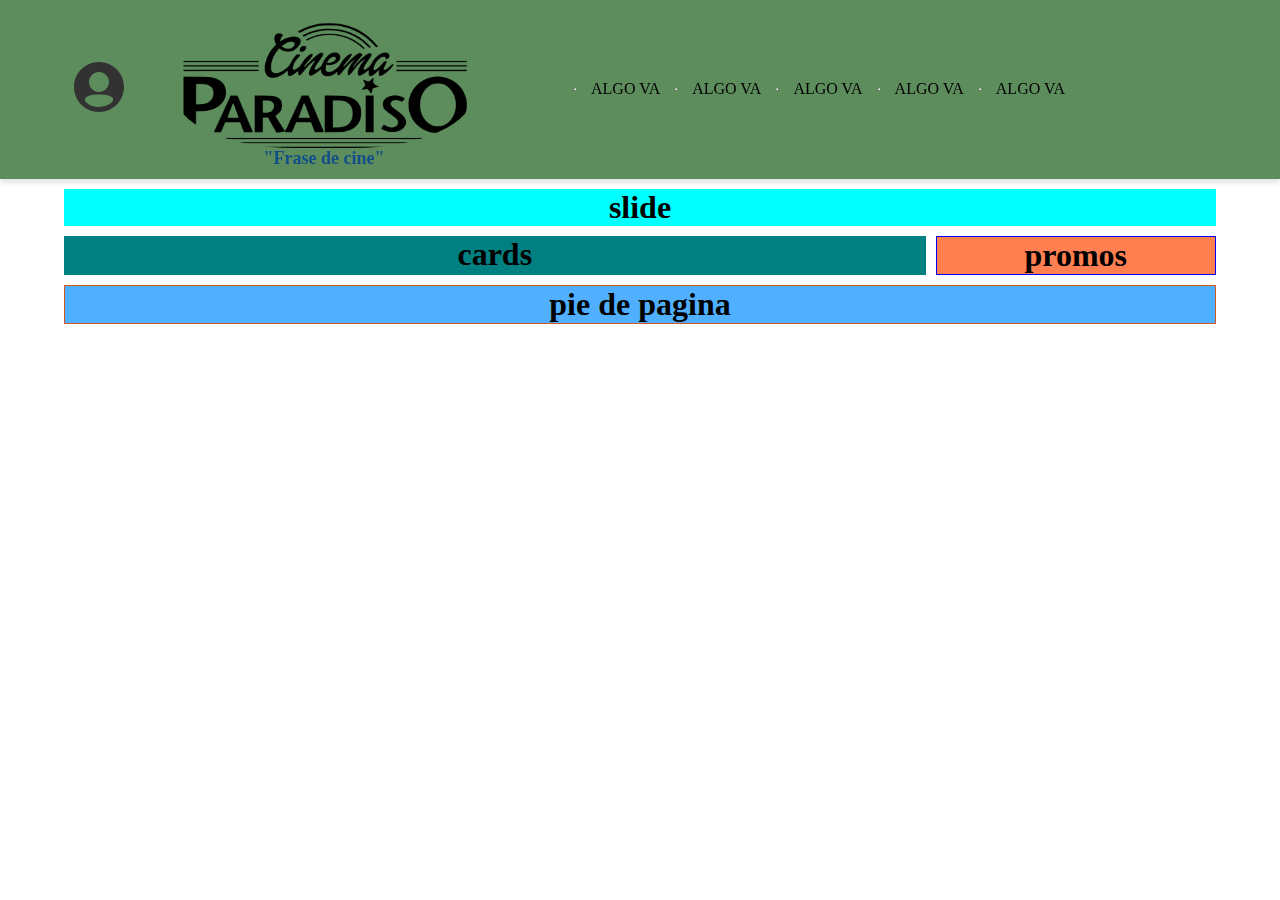
==== TPE2/index.html @ c2c567f2 "menu nav andando, retocar margenes" ====
<!DOCTYPE html>
<html lang="en">
<head>
  <meta charset="UTF-8">
  <meta http-equiv="X-UA-Compatible" content="IE=edge">
  <meta name="viewport" content="width=device-width, initial-scale=1.0">
  <link rel="icon" href="img/favicon.png" type="image/x-icon">
	<link rel="stylesheet" href="css/style.css">
  <title>Paradiso Cinema</title>
</head>
<body>
  <header class="hero">
    <nav class="nav" id="nav">
      <div class="logo-user">
        <a href="register.html"><img src="img/user-circle-svgrepo-com32.svg" alt=""></a>
      </div>
      <div class="logo">
        <img src="img/Logo-cinemaParadiso.png" alt="">
        <h4>"Frase de cine"</h4>
      </div>
      <ul class="nav-links" id="nav-links">
        <!-- <div class="logo-menu-mob">
          <img src="img/LogoWhite-cinemaParadiso.png" alt="">
        </div> -->
        <button class="btn-cross" id="btn-cross"><img class="open-close" src="img/close-icon.svg" alt="cerrar menu mobile"></button>
        <hr>
        <li class="item-nav"><a class="navLink" href="#">Algo va</a></li>
        <hr>
        <li class="item-nav"><a class="navLink" href="#">Algo va</a></li>
        <hr>
        <li class="item-nav"><a class="navLink" href="#">Algo va</a></li>
        <hr>
        <li class="item-nav"><a class="navLink" href="#">Algo va</a></li>
        <hr>
        <li class="item-nav"><a class="navLink" href="#">Algo va</a></li>
      </ul>
      <button class="btn-hambur" id="btn-hambur"><img class="open-close" src="img/hamburger-icon.svg" alt="abrir menu mobile"></button>
    </nav>
  </header>
  <section class="sectionGrid">
    <article class="slide-conteiner">
      <h1 class="slide">slide</h1>
    </article>
    <article class="cards-conteiner">
      <h1 class="cards">cards</h1>
    </article>
    <aside class="sidebar">
      <h1>promos</h1>
    </aside>
    <footer class="pie-pag">
      <h1>pie de pagina</h1>
    </footer>
  </section>
  <script src="js/nav.js"></script>
</body>
</html>
---- TPE2/css/style.css ----
:root {
  --theme-color: white;
  --primary-color: #124f88;
  --secundary-color: #F7C331;
  --text-color-inverse: white;
  --text-color: black;
  --navbar-shallow-color: #e5e5e5;
  --menu-mobile-background-color: #3A4460;
}

body {
  /* font-family: 'Montserrat', sans-serif; */
  background-color: var(--theme-color);
  color: var(--text-color);
}

a {
  text-decoration: none;
  color: var(--text-color);
}
*{
  margin: 0;
  padding: 0;
  box-sizing: border-box;
}
li{
  list-style: none;
}
/* html{
  height: 100%;
} */
/* body{
  min-height: 100%;
} */

/*-------------inicio del header y nav mobile--------------*/

.hero {
  box-shadow: 0 4px 5px var(--navbar-shallow-color);
  position: fixed;
  background-color: var(--theme-color);
  left: 0;
  top: 0;
  width: 100%;
}

.nav {
  display: flex;
  justify-content: space-between;
  padding: 10px;
  max-width: 980px;
  margin: 0 auto;
}

/* Logos */
.logo-user {
  margin: auto;
}
.logo-user img{
  width:  50px;
}
.logo {
  display: flex;
  flex-direction: column ;
  align-items: center;
  font-size: 18px;
  font-weight: 500;
  margin: auto;
  color: var(--primary-color);
}

.logo img {
  border-radius: 40%;
  width: 200px;
}

/* Menu */
.nav-links {
  display: flex;
  flex-direction: column;
  list-style: none;
  position: fixed;
  left: 0;
  top: 0;
  width: 100%;
  align-items: center;
  background-color: var(--menu-mobile-background-color);
  height: 100%;
  overflow-y: auto;
  transition: opacity 0.3s;
  visibility: hidden;
}

.item-nav {
  padding: 0;
}

.navLink {
  color: var(--text-color-inverse);
  line-height: 60px;
  font-size: 18px;
  font-weight: 500;
  text-transform: uppercase;
  position: relative;
}

.btn-hambur,
.btn-cross {
  display: block;
  border: none;
  background: none;
  cursor: pointer;
}
.btn-hambur{
  padding: 20px 15px;
}
.btn-cross {
  align-self: flex-end;
  padding: 50px 25px;
}

.menu_abierto {
  visibility: visible;
}

.logotype {
  display: flex;
  justify-content: center;
}






/*-------------fin del header y nav mobile--------------*/












/*-------------inicio del cuerpo con grid areas--------------*/


.hero{
  text-align: center;
  background-color: rgb(93, 141, 92);
  grid-area: header;
}
.slide-conteiner{
  text-align: center;
  background-color: cyan;
  grid-area: slide;
}
.cards-conteiner{
  text-align: center;
  background-color: teal;
  grid-area: cards;
}
.sidebar{
  text-align: center;
  border: 1px solid blue;
  background-color: coral;
  grid-area: sidebar;
}
.pie-pag{
  text-align: center;
  border: 1px solid rgb(211, 89, 32);
  background-color: rgb(80, 176, 255);
  grid-area: footer;
}
.sectionGrid{
  margin-top: 132px; /* para mostrar cuarpo del grid por debajo del header fixed */
  display: grid;
  gap: 10px;
  grid-template-areas:"header"
                      "slide"
                      "cards"
                      "sidebar"
                      "footer";
}













/*------------------------------------------------*/




@media (min-width:480px) {
  /*--cambio grid--*/
  .sectionGrid{
    width: 90%;
    margin: auto;
    margin-top: 132px; /* para mostrar cuarpo del grid por debajo del header fixed */
    display: grid;
    gap: 10px;
    grid-template-columns: repeat(4, 1fr);
    grid-template-areas:"header header header header"
                        "slide slide slide slide"
                        "cards cards cards sidebar"
                        "footer footer footer footer";
  }

}



@media (min-width:768px){

  /* Menu */

  .nav{
    align-items: center;
    max-width: 90%;
  }

  .nav-links {
    margin: 0 50px;
    padding: 0 ;
    display: flex;
    flex-direction: row;
    position: relative;
    visibility: visible;
    background: transparent;
  }

  .item-nav {
    padding: 0 15px;
    min-width: max-content;
  }

  .navLink {
    color: var(--text-color);
    line-height: 50px;
    font-size: 1em;
  }

  .btn-hambur,
  .btn-cross {
    display: none;
  }
  .logo img{
    margin:  0 50px;
    transition: 0.5s;
    width: 300px;
  }

  /* para mostrar cuarpo del grid por debajo del header fixed */
  .sectionGrid{
    margin-top: 178.83px;
  }



  /* .open-menu:focus:not(:focus-visible),
  .close-menu:focus:not(:focus-visible) {
    outline: none;
  } */
}
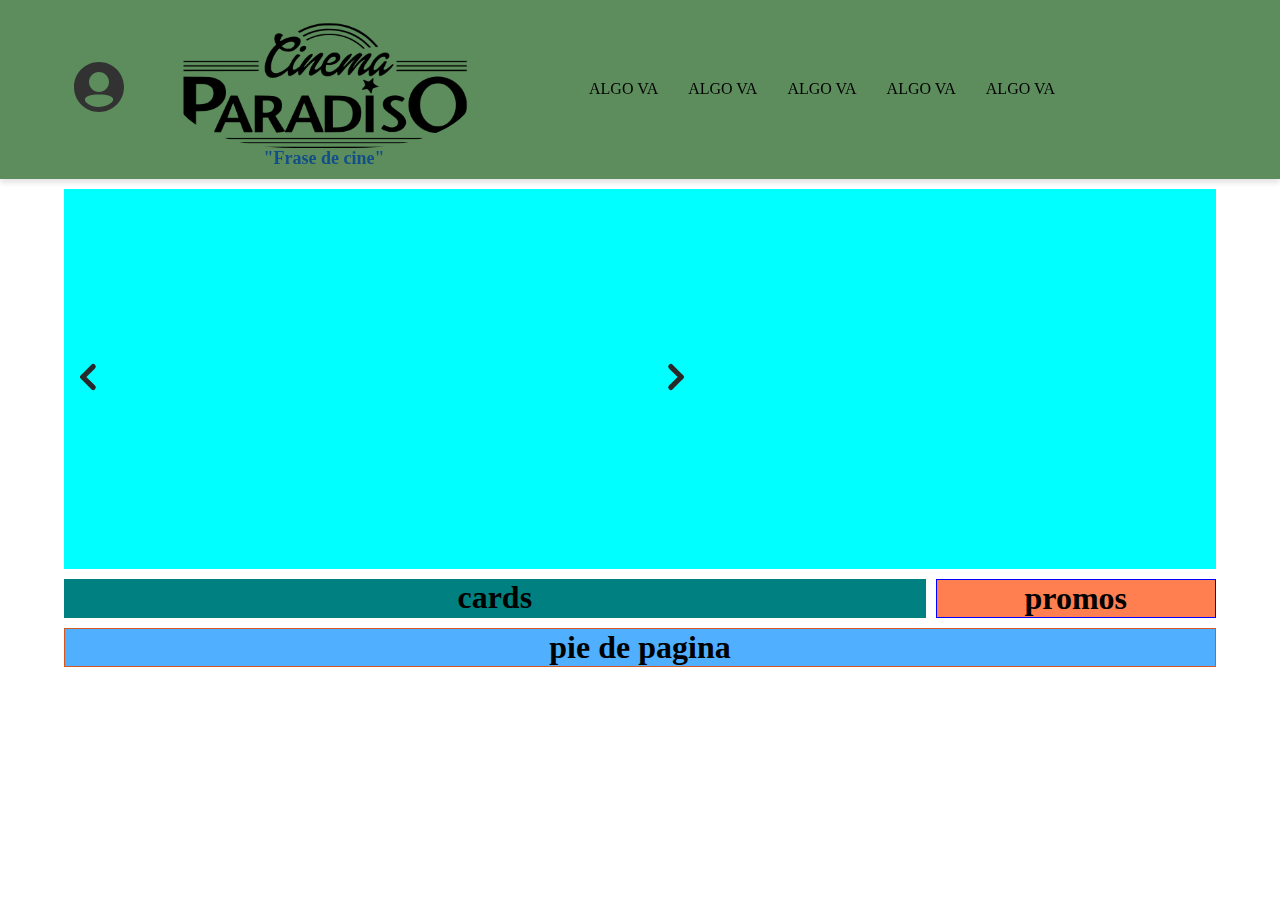
==== commit 1cd9aeac: "intento de slide fallido" ====
--- a/TPE2/index.html
+++ b/TPE2/index.html
@@ -23,15 +23,10 @@
           <img src="img/LogoWhite-cinemaParadiso.png" alt="">
         </div> -->
         <button class="btn-cross" id="btn-cross"><img class="open-close" src="img/close-icon.svg" alt="cerrar menu mobile"></button>
-        <hr>
         <li class="item-nav"><a class="navLink" href="#">Algo va</a></li>
-        <hr>
         <li class="item-nav"><a class="navLink" href="#">Algo va</a></li>
-        <hr>
         <li class="item-nav"><a class="navLink" href="#">Algo va</a></li>
-        <hr>
         <li class="item-nav"><a class="navLink" href="#">Algo va</a></li>
-        <hr>
         <li class="item-nav"><a class="navLink" href="#">Algo va</a></li>
       </ul>
       <button class="btn-hambur" id="btn-hambur"><img class="open-close" src="img/hamburger-icon.svg" alt="abrir menu mobile"></button>
@@ -39,7 +34,9 @@
   </header>
   <section class="sectionGrid">
     <article class="slide-conteiner">
-      <h1 class="slide">slide</h1>
+      <button id="btn-ant"><img src="img/arrow-left-2-svgrepo-com.svg" alt=""></button>
+      <section class="slide" id="img-slide"><img class="img-slide" src="" alt=""></section>
+      <button id="btn-sig"><img src="img/arrow-right-2-svgrepo-com.svg" alt=""></button>
     </article>
     <article class="cards-conteiner">
       <h1 class="cards">cards</h1>
--- a/TPE2/css/style.css
+++ b/TPE2/css/style.css
@@ -268,6 +268,35 @@
     margin-top: 178.83px;
   }
 
+  .slide{
+    overflow: hidden;
+    height: 40vh;
+    width: 100%;
+    margin: 10px 10px;
+    overflow: hidden;
+    grid-area: "slide-galery";
+  }
+  .slide-conteiner button{
+    background: none;
+    border: none;
+    cursor: pointer;
+    width: 50px;
+    grid-area: "boton-slide";
+  }
+  .slide-conteiner button>img{
+    width: 50px;
+  }
+  .slide-conteiner{
+    width: 100%;
+    display: grid;
+    grid-template-columns: 1fr auto 1fr;
+    grid-template-areas: "boton-slide" "slide-galery" "boton-slide";
+
+  }
+  .img-slide{
+    width: 100%;
+  }
+
 
 
   /* .open-menu:focus:not(:focus-visible),
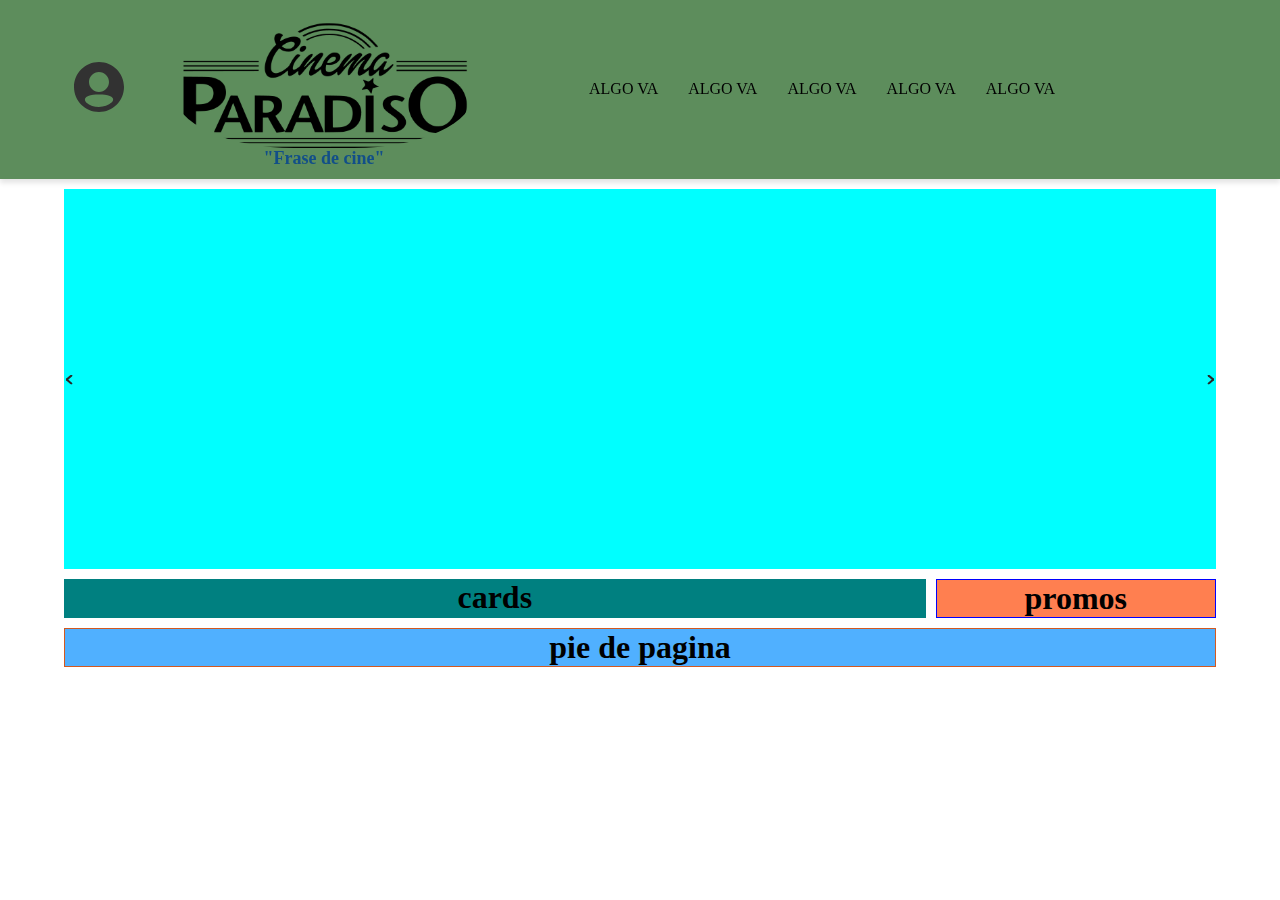
==== commit 8d9b6a32: "slide casi andando" ====
--- a/TPE2/index.html
+++ b/TPE2/index.html
@@ -34,9 +34,9 @@
   </header>
   <section class="sectionGrid">
     <article class="slide-conteiner">
-      <button id="btn-ant"><img src="img/arrow-left-2-svgrepo-com.svg" alt=""></button>
+      <button id="btn-ant"><img src="img/arrow-down-2-svgrepo32-com.svg" alt=""></button>
       <section class="slide" id="img-slide"><img class="img-slide" src="" alt=""></section>
-      <button id="btn-sig"><img src="img/arrow-right-2-svgrepo-com.svg" alt=""></button>
+      <button id="btn-sig"><img src="img/arrow-down-2-svgrepo32-com.svg" alt=""></button>
     </article>
     <article class="cards-conteiner">
       <h1 class="cards">cards</h1>
--- a/TPE2/css/style.css
+++ b/TPE2/css/style.css
@@ -159,6 +159,44 @@
   background-color: cyan;
   grid-area: slide;
 }
+/*
+! PARA EL SLIDER EN MOVIL
+*/
+.slide{
+  overflow: hidden;
+  height: 40vh;
+  width: 100%;
+  margin: 10px 10px;
+  overflow: hidden;
+}
+.slide-conteiner button{
+  background: none;
+  border: none;
+  cursor: pointer;
+  width: 10px;
+}
+#btn-ant>img{
+  width: 10px;
+  rotate: 90deg;
+}
+#btn-sig>img{
+  width: 10px;
+  rotate: -90deg;
+}
+.slide-conteiner button>img{
+  width: 50px;
+}
+.slide-conteiner{
+  width: 100%;
+  display: flex;
+}
+.img-slide{
+  width: 100%;
+}
+/*
+! FIN DEL SLIDER EN MOVIL
+*/
+
 .cards-conteiner{
   text-align: center;
   background-color: teal;
@@ -180,11 +218,12 @@
   margin-top: 132px; /* para mostrar cuarpo del grid por debajo del header fixed */
   display: grid;
   gap: 10px;
-  grid-template-areas:"header"
-                      "slide"
-                      "cards"
-                      "sidebar"
-                      "footer";
+  grid-template-columns: repeat(4, 1fr);
+  grid-template-areas:"header header header header"
+                      "slide slide slide slide"
+                      "cards cards cards cards"
+                      "sidebar sidebar sidebar sidebar"
+                      "footer footer footer footer";
 }
 
 
@@ -206,6 +245,7 @@
 
 @media (min-width:480px) {
   /*--cambio grid--*/
+
   .sectionGrid{
     width: 90%;
     margin: auto;
@@ -268,37 +308,7 @@
     margin-top: 178.83px;
   }
 
-  .slide{
-    overflow: hidden;
-    height: 40vh;
-    width: 100%;
-    margin: 10px 10px;
-    overflow: hidden;
-    grid-area: "slide-galery";
-  }
-  .slide-conteiner button{
-    background: none;
-    border: none;
-    cursor: pointer;
-    width: 50px;
-    grid-area: "boton-slide";
-  }
-  .slide-conteiner button>img{
-    width: 50px;
-  }
-  .slide-conteiner{
-    width: 100%;
-    display: grid;
-    grid-template-columns: 1fr auto 1fr;
-    grid-template-areas: "boton-slide" "slide-galery" "boton-slide";
-
-  }
-  .img-slide{
-    width: 100%;
-  }
-
-
-
+  
   /* .open-menu:focus:not(:focus-visible),
   .close-menu:focus:not(:focus-visible) {
     outline: none;
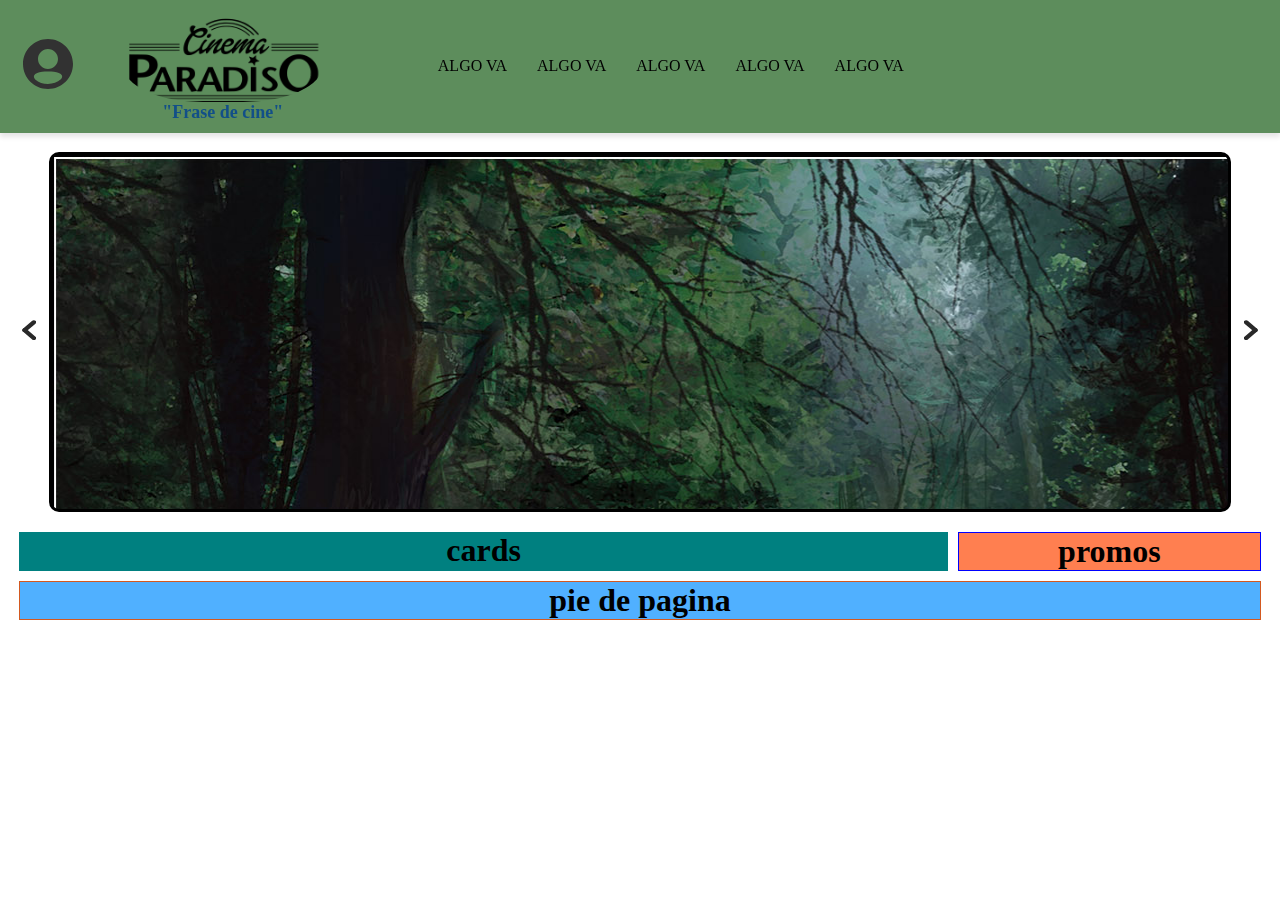
==== commit 9cfbe4fa: "menu responsive ok slider ok, buscar imgs para poner" ====
--- a/TPE2/index.html
+++ b/TPE2/index.html
@@ -35,7 +35,7 @@
   <section class="sectionGrid">
     <article class="slide-conteiner">
       <button id="btn-ant"><img src="img/arrow-down-2-svgrepo32-com.svg" alt=""></button>
-      <section class="slide" id="img-slide"><img class="img-slide" src="" alt=""></section>
+      <section class="slide" id="img-slide"></section>
       <button id="btn-sig"><img src="img/arrow-down-2-svgrepo32-com.svg" alt=""></button>
     </article>
     <article class="cards-conteiner">
--- a/TPE2/css/style.css
+++ b/TPE2/css/style.css
@@ -156,7 +156,7 @@
 }
 .slide-conteiner{
   text-align: center;
-  background-color: cyan;
+  /* background-color: cyan; */
   grid-area: slide;
 }
 /*
@@ -168,19 +168,25 @@
   width: 100%;
   margin: 10px 10px;
   overflow: hidden;
+  background: url(../img/img0.jpg);
+  transition: 0.5s;
+  border: 3px solid black;
+  border-radius: 10px;
 }
 .slide-conteiner button{
-  background: none;
+  background: var(--theme-color);
   border: none;
   cursor: pointer;
-  width: 10px;
-}
+  width: 20px;
+}
+#btn-sig>img,
 #btn-ant>img{
-  width: 10px;
+  width: 20px;
+}
+#btn-ant>img{
   rotate: 90deg;
 }
 #btn-sig>img{
-  width: 10px;
   rotate: -90deg;
 }
 .slide-conteiner button>img{
@@ -215,6 +221,7 @@
   grid-area: footer;
 }
 .sectionGrid{
+  width: 97%;
   margin-top: 132px; /* para mostrar cuarpo del grid por debajo del header fixed */
   display: grid;
   gap: 10px;
@@ -247,7 +254,7 @@
   /*--cambio grid--*/
 
   .sectionGrid{
-    width: 90%;
+    width: 97%;
     margin: auto;
     margin-top: 132px; /* para mostrar cuarpo del grid por debajo del header fixed */
     display: grid;
@@ -269,7 +276,7 @@
 
   .nav{
     align-items: center;
-    max-width: 90%;
+    max-width: 98%;
   }
 
   .nav-links {
@@ -300,12 +307,12 @@
   .logo img{
     margin:  0 50px;
     transition: 0.5s;
-    width: 300px;
+    width: 200px;
   }
 
   /* para mostrar cuarpo del grid por debajo del header fixed */
   .sectionGrid{
-    margin-top: 178.83px;
+    margin-top: 132px;
   }
 
   
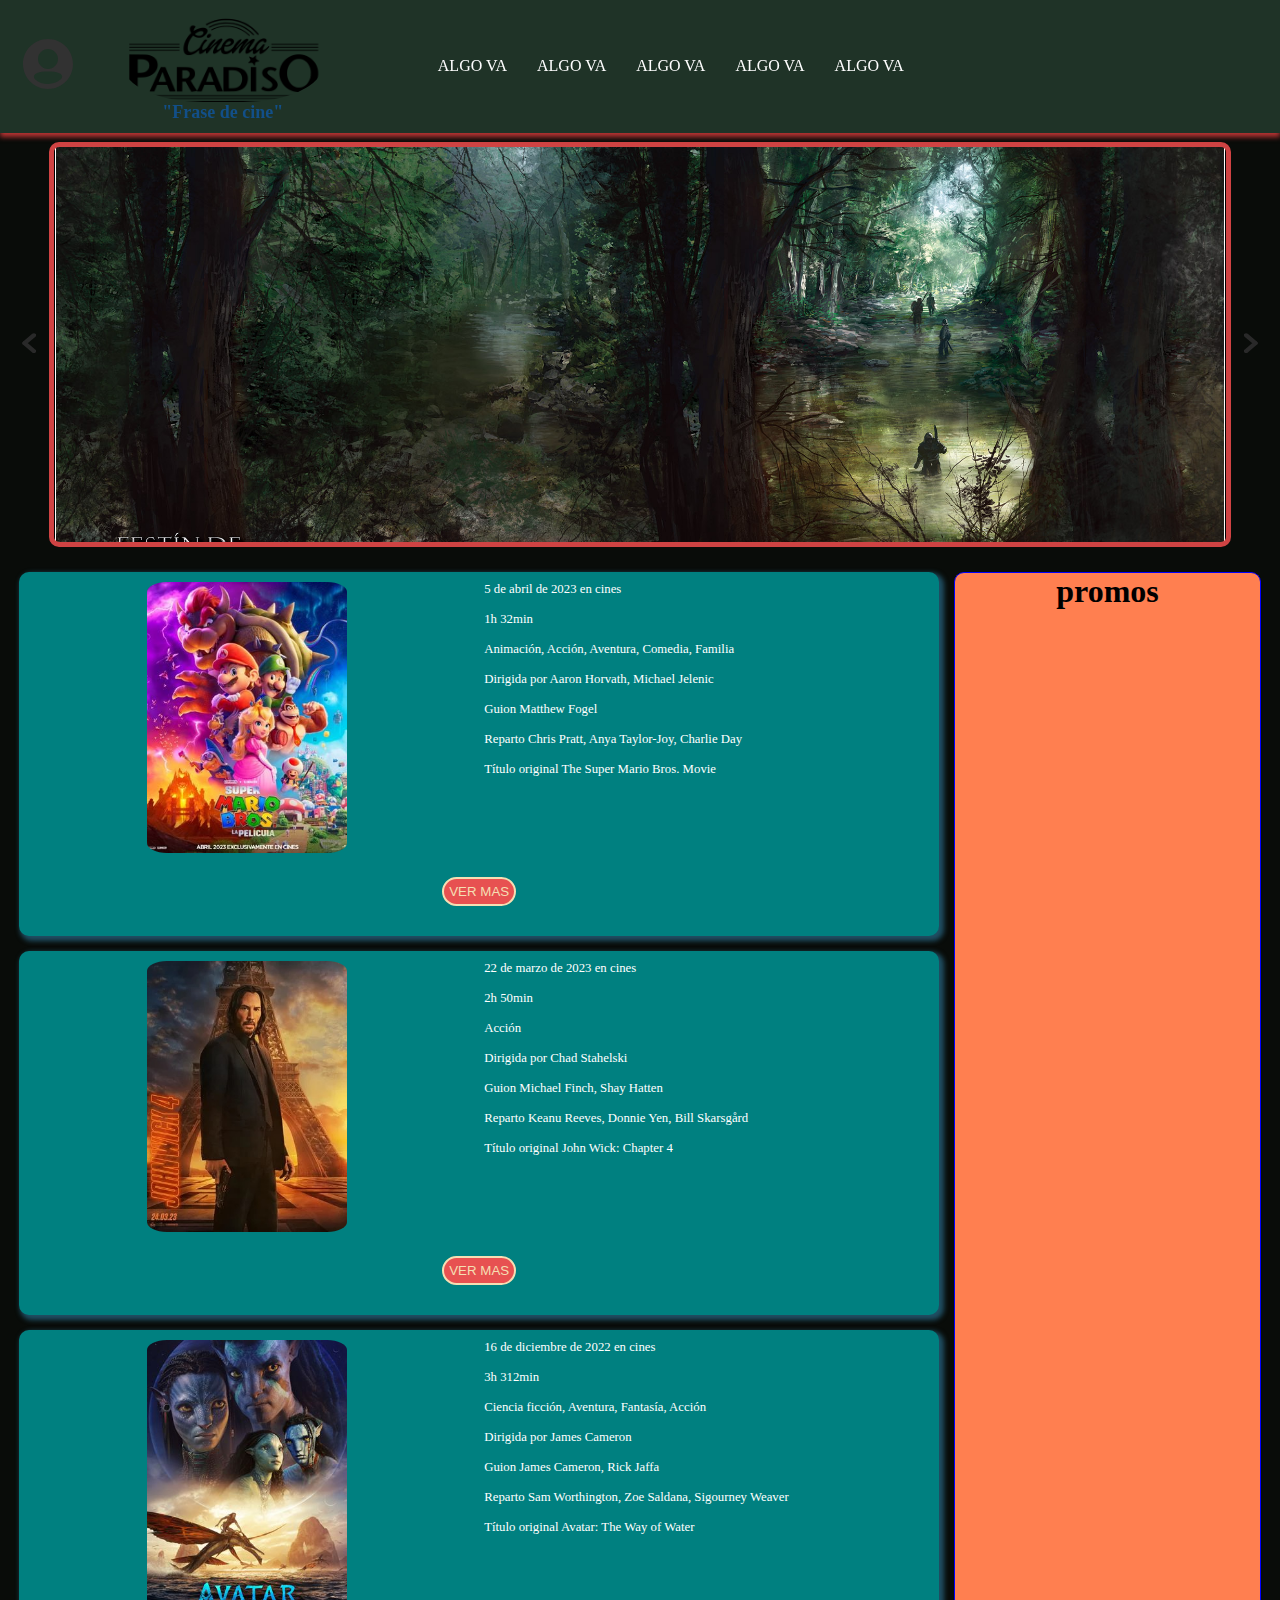
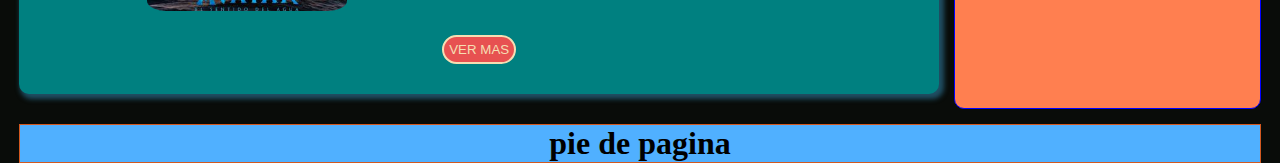
==== commit 65d793cc: "cambiar color logo user y logo. arrancar promos" ====
--- a/TPE2/index.html
+++ b/TPE2/index.html
@@ -38,9 +38,70 @@
       <section class="slide" id="img-slide"></section>
       <button id="btn-sig"><img src="img/arrow-down-2-svgrepo32-com.svg" alt=""></button>
     </article>
-    <article class="cards-conteiner">
-      <h1 class="cards">cards</h1>
-    </article>
+    <section class="cards-conteiner">
+      <div class="ppal">
+        <article class="movie" id="movie1">
+          <section>
+            <img class="portada-img" src="img/marioBros.jpg" alt="portada mario bros">
+          </section>
+          <section class="sinop-parr">
+            <button class="btn-vermas">ver mas</button>
+            <p class="ver_menos">Adaptación de la serie de videojuegos de Nintendo. La película cuenta la historia de Mario y Luigi, dos hermanos que viajan a un mundo oculto para rescatar a la Princesa Peach, capturada por el malvado Rey Bowser. Las cosas, sin embargo no serán sencillas. Mario y Luigi tendrán que enfrentarse a un ejército de setas animadas antes de luchar contra su oponente. Rutas de ladrillos y castillos con múltiples peligros serán algunos de los obstáculos que los hermanos tendrán que superar para conseguir su objetivo.</p>
+          </section>
+          <section class="parr-der">
+            <ul>
+              <li class="info-movie">5 de abril de 2023 en cines</li>
+              <li class="info-movie">1h 32min</li>
+              <li class="info-movie">Animación, Acción, Aventura, Comedia, Familia</li>
+              <li class="info-movie">Dirigida por Aaron Horvath, Michael Jelenic</li>
+              <li class="info-movie">Guion Matthew Fogel</li>
+              <li class="info-movie">Reparto Chris Pratt, Anya Taylor-Joy, Charlie Day</li>
+              <li class="info-movie">Título original The Super Mario Bros. Movie</li>
+            </ul>
+          </section>
+        </article>
+        <article class="movie" id="movie2">
+          <section>
+            <img class="portada-img" src="img/wick4.jpg" alt="portada john wick 4">
+          </section>
+          <section class="sinop-parr">
+            <button class="btn-vermas">ver mas</button>
+            <p class="ver_menos">John Wick 4 comienza con el personaje del título (Keanu Reeves) huyendo de nuevo mientras tiene a cientos de asesinos pisándole los talones. El villano principal de la serie es el Marqués de Gramont (Bill Skarsgård), un líder de la Alta Mesa que sigue aumentando la recompensa por la cabeza de Wick mientras también arregla algunos asuntos dentro de la organización, incluyendo la posible eliminación de Winston Scott (Ian McShane) y algunas de las decisiones que tomó en el pasado. En esta ocasión vemos como Wick se traslada a Japón, donde busca la ayuda del jefe del Osaka Continental, Shimazu (Hiroyuki Sanada), y se topa con un asesino ciego de la Alta Mesa llamado Caine (Donnie Yen). Laurence Fishburne vuelve como Bowery King: el jefe de The Soup Kitchen, una red de inteligencia del hampa de Nueva York disfrazada de albergue para indigentes, y ayuda a Wick cuando el asesino necesita un nuevo traje antibalas o más armas. En el filme también tenemos a Shamier Anderson que da vidaa un asesino que parece estar esperando a que el precio por la cabeza de Wick alcance el nivel adecuado para cobrar su paga.</p>
+          </section>
+          <section class="parr-der">
+            <ul>
+              <li class="info-movie">22 de marzo de 2023 en cines</li>
+              <li class="info-movie">2h 50min</li>
+              <li class="info-movie">Acción</li>
+              <li class="info-movie">Dirigida por Chad Stahelski</li>
+              <li class="info-movie">Guion Michael Finch, Shay Hatten</li>
+              <li class="info-movie">Reparto Keanu Reeves, Donnie Yen, Bill Skarsgård</li>
+              <li class="info-movie">Título original John Wick: Chapter 4</li>
+            </ul>
+          </section>
+        </article>
+        <article class="movie" id="movie3">
+          <section>
+            <img class="portada-img" src="img/avatar2.jpg" alt="portada avatar 2">
+          </section>
+          <section class="sinop-parr">
+            <button class="btn-vermas">ver mas</button>
+            <p class="ver_menos">En Avatar: El sentido del agua, secuela de Avatar (2009), nos trasladamos diez años después de la primera batalla de Pandora entre los Na'vi y los humanos, Jake Sully (Sam Worthington) vive tranquilamente con su familia y su tribu. Él y Ney'tiri han formado una familia y hacen todo lo posible por permanecer juntos, debido a los problemas matrimoniales y a los roles que cada uno debe que desempeñar dentro de la tribu. Sin embargo, deben abandonar su hogar y explorar diferentes e inhospitas regiones de Pandora, adentrándose en el mar y haciendo pactos con otros Na'vi de dichas regiones. Cuando una antigua amenaza resurge, Jake debe volver a librar una difícil guerra contra los humanos. Pese a la adversidad, Jake acaba haciendo nuevos aliados, algunos de los cuales ya viven entre los Na'vi y otros con nuevos avatares. Con una nueva guerra en marcha, Jake y Ney'tiri tendrán que hacer todo lo posible para permanecer juntos y cuidar de su familia y su tribu.</p>
+          </section>
+          <section class="parr-der">
+            <ul>
+              <li class="info-movie">16 de diciembre de 2022 en cines</li>
+              <li class="info-movie">3h 312min</li>
+              <li class="info-movie">Ciencia ficción, Aventura, Fantasía, Acción</li>
+              <li class="info-movie">Dirigida por James Cameron</li>
+              <li class="info-movie">Guion James Cameron, Rick Jaffa</li>
+              <li class="info-movie">Reparto Sam Worthington, Zoe Saldana, Sigourney Weaver</li>
+              <li class="info-movie">Título original Avatar: The Way of Water</li>
+            </ul>
+          </section>
+        </article>
+      </div>
+    </section>
     <aside class="sidebar">
       <h1>promos</h1>
     </aside>
--- a/TPE2/css/style.css
+++ b/TPE2/css/style.css
@@ -1,11 +1,13 @@
 :root {
-  --theme-color: white;
+  --theme-color: rgb(9, 12, 9);
   --primary-color: #124f88;
   --secundary-color: #F7C331;
   --text-color-inverse: white;
   --text-color: black;
-  --navbar-shallow-color: #e5e5e5;
+  --navbar-background-color-hero: rgb(31, 51, 39);
+  --navbar-shallow-color: #b83434;
   --menu-mobile-background-color: #3A4460;
+  --theme-cards: teal;
 }
 
 body {
@@ -151,26 +153,38 @@
 
 .hero{
   text-align: center;
-  background-color: rgb(93, 141, 92);
+  background-color: var(--navbar-background-color-hero);
   grid-area: header;
-}
+  z-index: 10;
+}
+
+
+/*
+! ------------PARA EL SLIDER EN MOVIL-------------------
+*/
 .slide-conteiner{
   text-align: center;
+  width: 100%;
+  display: flex;
   /* background-color: cyan; */
   grid-area: slide;
 }
-/*
-! PARA EL SLIDER EN MOVIL
-*/
+
 .slide{
   overflow: hidden;
-  height: 40vh;
+  height: 45vh;
   width: 100%;
   margin: 10px 10px;
-  overflow: hidden;
-  background: url(../img/img0.jpg);
+  background-image: url(../img/img0.jpg);
+  background-image: no-repeat;
+  background-image: fixed;
+  background-position: center;
+  -webkit-background-size: cover;
+  -moz-background-size: cover;
+  -o-background-size: cover;
+  background-size: cover;
   transition: 0.5s;
-  border: 3px solid black;
+  border: 5px solid rgb(207, 67, 67);
   border-radius: 10px;
 }
 .slide-conteiner button{
@@ -189,30 +203,97 @@
 #btn-sig>img{
   rotate: -90deg;
 }
-.slide-conteiner button>img{
-  width: 50px;
-}
-.slide-conteiner{
-  width: 100%;
-  display: flex;
-}
 .img-slide{
   width: 100%;
 }
+
 /*
-! FIN DEL SLIDER EN MOVIL
+! ----------FIN DEL SLIDER EN MOVIL----------------------
 */
 
+
+
+
+
+/*
+?  ---------INICIO DEL AREA CARDS EN MOVIL-----------------------
+*/
+
+.portada-img{
+  grid-area: portada;
+  border-radius: 20px;
+  padding: 10px 0px;
+  width: 80%;
+  margin: auto;
+}
+.parr-der{
+  grid-area: listaMovie;
+  color: var(--text-color-inverse);
+  padding: 10px 10px 0 0;
+  font-size: 0.8em;
+  text-align: left;
+}
+.parr-der>ul li{
+  padding-bottom: 10px;
+}
+.sinop-parr>button{
+  background-color: rgb(231, 81, 81);
+  border-radius: 40px;
+  border: 2px solid wheat;
+  width: max-content;
+  margin: auto;
+  margin-bottom: 10px;
+  cursor: pointer;
+  color: wheat;
+  padding: 5px;
+  text-transform: uppercase;
+}
+.ver_menos{
+  display: none;
+}
+
+.sinop-parr{
+  grid-area: sinopsis;
+  display: flex;
+  flex-direction: column;
+  justify-content: center;
+  text-align: justify;
+  padding: 0px 20px 20px 20px;
+  color: var(--text-color-inverse);
+}
+.movie{
+  margin-bottom: 10px;
+  border-radius: 10px;
+  box-shadow: 3px 3px 5px 2px rgba(34, 86, 110, 0.9);
+  grid-area: movie;
+  display: grid;
+  gap: 10px;
+  background-color: var(--theme-cards);
+  grid-template-columns: repeat(2, 1fr);
+  grid-template-areas:"portada listaMovie"
+                      "sinopsis sinopsis";
+}
 .cards-conteiner{
   text-align: center;
-  background-color: teal;
   grid-area: cards;
-}
+  display: grid;
+  gap: 10px;
+  grid-template-columns: repeat(1, 1fr);
+  grid-template-areas: "movie";
+}
+
+
+/*
+? --------FIN DEL AREA CARDS EN MOVIL---------------------
+*/
+
+
 .sidebar{
   text-align: center;
   border: 1px solid blue;
   background-color: coral;
   grid-area: sidebar;
+  border-radius: 10px;
 }
 .pie-pag{
   text-align: center;
@@ -221,12 +302,13 @@
   grid-area: footer;
 }
 .sectionGrid{
-  width: 97%;
+  width: 90%;
+  margin: auto;
   margin-top: 132px; /* para mostrar cuarpo del grid por debajo del header fixed */
   display: grid;
   gap: 10px;
   grid-template-columns: repeat(4, 1fr);
-  grid-template-areas:"header header header header"
+  grid-template-areas:
                       "slide slide slide slide"
                       "cards cards cards cards"
                       "sidebar sidebar sidebar sidebar"
@@ -252,23 +334,31 @@
 
 @media (min-width:480px) {
   /*--cambio grid--*/
-
+  .portada-img{
+    min-width: 160px;
+  }
+  .movie{
+    margin-bottom: 15px;
+    grid-template-columns: 1.2fr 0.8fr;
+    grid-template-areas:"portada listaMovie"
+                        "sinopsis sinopsis";
+  }
   .sectionGrid{
     width: 97%;
     margin: auto;
     margin-top: 132px; /* para mostrar cuarpo del grid por debajo del header fixed */
     display: grid;
-    gap: 10px;
-    grid-template-columns: repeat(4, 1fr);
-    grid-template-areas:"header header header header"
-                        "slide slide slide slide"
-                        "cards cards cards sidebar"
-                        "footer footer footer footer";
-  }
-
-}
-
-
+    gap: 15px;
+    grid-template-columns: 3fr 1fr;
+    grid-template-areas:
+                        "slide slide"
+                        "cards sidebar"
+                        "footer footer";
+  }
+
+}
+
+/*------------------------------------------------*/
 
 @media (min-width:768px){
 
@@ -280,6 +370,7 @@
   }
 
   .nav-links {
+    color: var(--text-color-inverse);
     margin: 0 50px;
     padding: 0 ;
     display: flex;
@@ -295,7 +386,7 @@
   }
 
   .navLink {
-    color: var(--text-color);
+    color: var(--text-color-inverse);
     line-height: 50px;
     font-size: 1em;
   }
@@ -312,12 +403,25 @@
 
   /* para mostrar cuarpo del grid por debajo del header fixed */
   .sectionGrid{
-    margin-top: 132px;
-  }
-
-  
-  /* .open-menu:focus:not(:focus-visible),
-  .close-menu:focus:not(:focus-visible) {
-    outline: none;
-  } */
+    margin-top: 132px; /* para mostrar cuarpo del grid por debajo del header fixed */
+    grid-template-columns: repeat(12 1fr);
+    grid-template-areas:"slide"
+                        "";
+  }
+
+  .movie {
+    grid-template-columns: 1fr 1fr;
+    grid-template-areas:"portada listaMovie"
+                        "sinopsis sinopsis";
+  }
+
+  .portada-img{
+    max-width: 200px;
+    grid-row: span 2;
+  }
+  .parr-der>ul li{
+    padding-bottom: 15px;
+  }
+
+
 }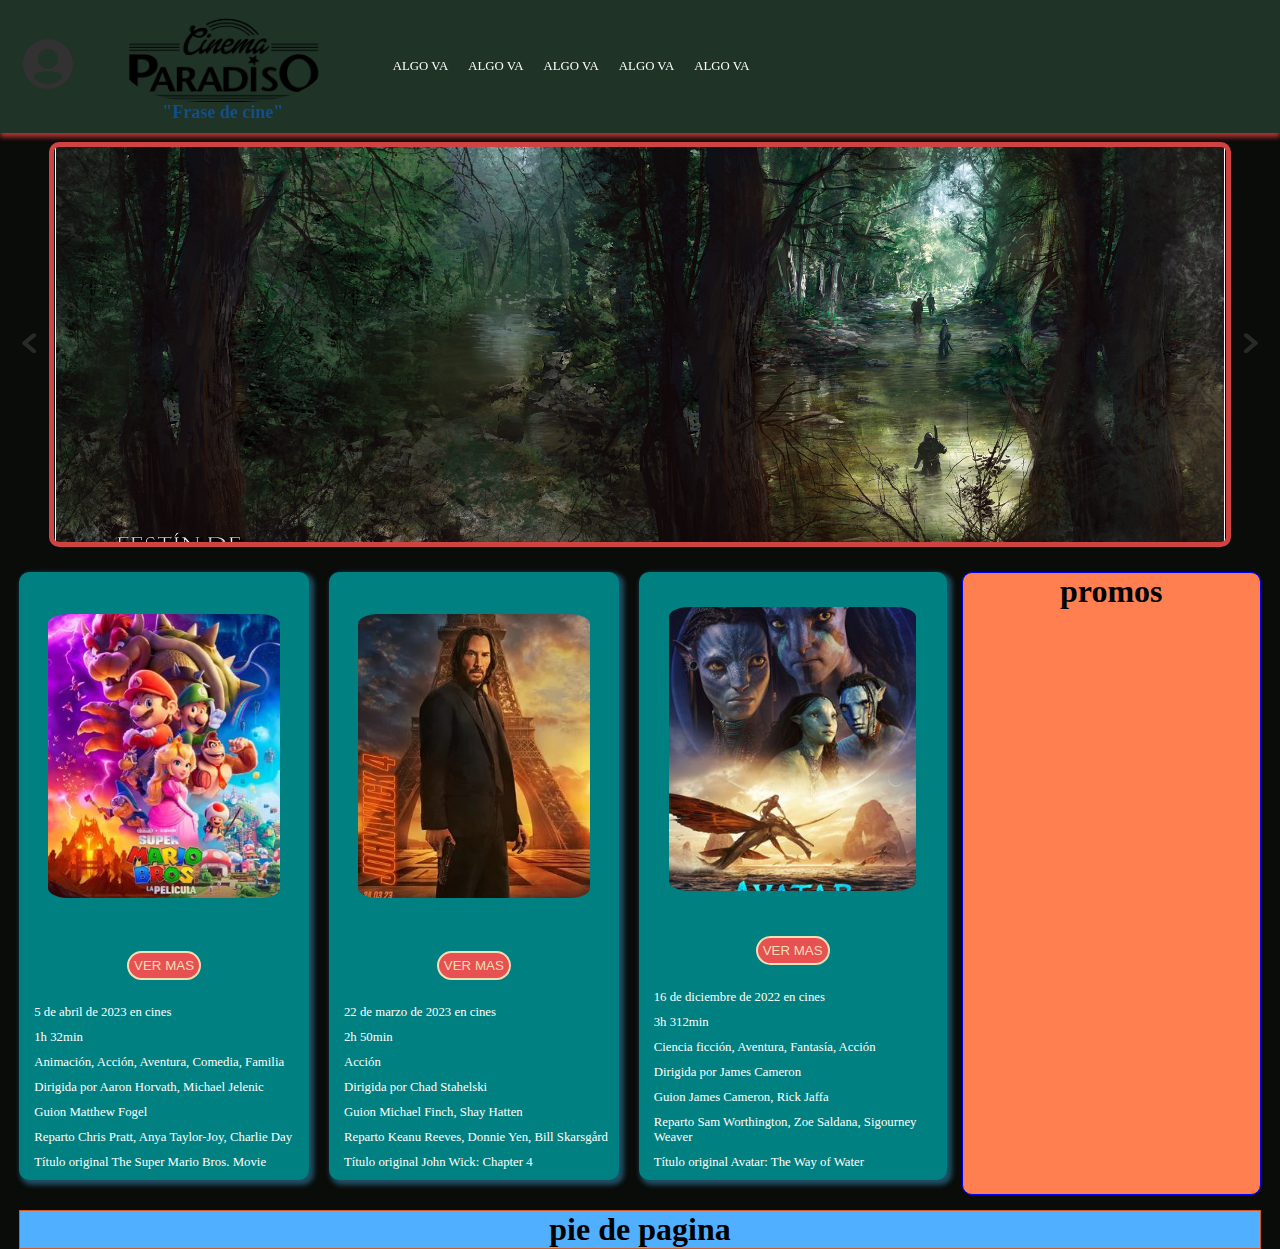
==== commit 606c75f4: "class section poster, flex a .ppal, fuente navlink" ====
--- a/TPE2/index.html
+++ b/TPE2/index.html
@@ -41,7 +41,7 @@
     <section class="cards-conteiner">
       <div class="ppal">
         <article class="movie" id="movie1">
-          <section>
+          <section class="poster">
             <img class="portada-img" src="img/marioBros.jpg" alt="portada mario bros">
           </section>
           <section class="sinop-parr">
@@ -61,7 +61,7 @@
           </section>
         </article>
         <article class="movie" id="movie2">
-          <section>
+          <section class="poster">
             <img class="portada-img" src="img/wick4.jpg" alt="portada john wick 4">
           </section>
           <section class="sinop-parr">
@@ -81,7 +81,7 @@
           </section>
         </article>
         <article class="movie" id="movie3">
-          <section>
+          <section class="poster">
             <img class="portada-img" src="img/avatar2.jpg" alt="portada avatar 2">
           </section>
           <section class="sinop-parr">
--- a/TPE2/css/style.css
+++ b/TPE2/css/style.css
@@ -218,23 +218,31 @@
 /*
 ?  ---------INICIO DEL AREA CARDS EN MOVIL-----------------------
 */
-
+.poster{
+  margin: auto;
+  display: flex;
+  align-items: center;
+  justify-content: center;
+  max-width: 200px;
+}
 .portada-img{
-  grid-area: portada;
+  /* grid-area: portada; */
   border-radius: 20px;
   padding: 10px 0px;
   width: 80%;
   margin: auto;
+  object-fit: cover;
 }
 .parr-der{
-  grid-area: listaMovie;
+  /* grid-area: listaMovie; */
   color: var(--text-color-inverse);
-  padding: 10px 10px 0 0;
+  padding: 0px 10px 0 0;
   font-size: 0.8em;
   text-align: left;
 }
 .parr-der>ul li{
-  padding-bottom: 10px;
+
+  padding: 0 0 10px 15px;
 }
 .sinop-parr>button{
   background-color: rgb(231, 81, 81);
@@ -253,33 +261,39 @@
 }
 
 .sinop-parr{
-  grid-area: sinopsis;
+  /* grid-area: sinopsis; */
   display: flex;
   flex-direction: column;
   justify-content: center;
   text-align: justify;
-  padding: 0px 20px 20px 20px;
+  padding: 0px 20px 5px 20px;
   color: var(--text-color-inverse);
 }
 .movie{
   margin-bottom: 10px;
   border-radius: 10px;
   box-shadow: 3px 3px 5px 2px rgba(34, 86, 110, 0.9);
-  grid-area: movie;
-  display: grid;
   gap: 10px;
   background-color: var(--theme-cards);
+  display: flex;
+  flex-direction: column;
+  justify-content: center;
+  /* display: grid;
+  grid-area: movie;
   grid-template-columns: repeat(2, 1fr);
   grid-template-areas:"portada listaMovie"
-                      "sinopsis sinopsis";
+                      "sinopsis sinopsis"; */
 }
 .cards-conteiner{
   text-align: center;
   grid-area: cards;
-  display: grid;
+  /*display: grid;
   gap: 10px;
   grid-template-columns: repeat(1, 1fr);
-  grid-template-areas: "movie";
+  grid-template-areas: "movie"; */
+}
+.ppal{
+  display: unset;
 }
 
 
@@ -307,12 +321,12 @@
   margin-top: 132px; /* para mostrar cuarpo del grid por debajo del header fixed */
   display: grid;
   gap: 10px;
-  grid-template-columns: repeat(4, 1fr);
+  grid-template-columns: repeat(12, 1fr);
   grid-template-areas:
-                      "slide slide slide slide"
-                      "cards cards cards cards"
-                      "sidebar sidebar sidebar sidebar"
-                      "footer footer footer footer";
+                      "slide slide slide slide slide slide slide slide slide slide slide slide"
+                      "cards cards cards cards cards cards cards cards cards cards cards cards"
+                      "sidebar sidebar sidebar sidebar sidebar sidebar sidebar sidebar sidebar sidebar sidebar sidebar"
+                      "footer footer footer footer footer footer footer footer footer footer footer footer";
 }
 
 
@@ -334,14 +348,20 @@
 
 @media (min-width:480px) {
   /*--cambio grid--*/
-  .portada-img{
+  .poster{
+    display: flex;
+    justify-content: center;
+    max-width: 400px;
+  }
+  /* .portada-img{
     min-width: 160px;
-  }
+  } */
+  
   .movie{
     margin-bottom: 15px;
-    grid-template-columns: 1.2fr 0.8fr;
+    /* grid-template-columns: 1.2fr 0.8fr;
     grid-template-areas:"portada listaMovie"
-                        "sinopsis sinopsis";
+                        "sinopsis sinopsis"; */
   }
   .sectionGrid{
     width: 97%;
@@ -349,11 +369,11 @@
     margin-top: 132px; /* para mostrar cuarpo del grid por debajo del header fixed */
     display: grid;
     gap: 15px;
-    grid-template-columns: 3fr 1fr;
     grid-template-areas:
-                        "slide slide"
-                        "cards sidebar"
-                        "footer footer";
+    "slide slide slide slide slide slide slide slide slide slide slide slide"
+    "cards cards cards cards cards cards cards cards cards sidebar sidebar sidebar"
+    /* "sidebar sidebar sidebar sidebar sidebar sidebar sidebar sidebar sidebar sidebar sidebar sidebar" */
+    "footer footer footer footer footer footer footer footer footer footer footer footer";
   }
 
 }
@@ -371,7 +391,7 @@
 
   .nav-links {
     color: var(--text-color-inverse);
-    margin: 0 50px;
+    margin: 0 50px 0 10px;
     padding: 0 ;
     display: flex;
     flex-direction: row;
@@ -381,14 +401,15 @@
   }
 
   .item-nav {
-    padding: 0 15px;
+    padding: 0 5px;
     min-width: max-content;
   }
 
   .navLink {
     color: var(--text-color-inverse);
     line-height: 50px;
-    font-size: 1em;
+    padding: 0 5px;
+    font-size: 0.8em;
   }
 
   .btn-hambur,
@@ -401,27 +422,59 @@
     width: 200px;
   }
 
+
+  .poster{
+    display: flex;
+    justify-content: center;
+    width: 80%;
+    max-height: 50%;
+    overflow: hidden;
+  }
+  .poster>img{
+    width: 100%;
+    height: 100%;
+    object-fit: cover;
+    object-position: center;
+  }
+  .movie{
+    position: relative;
+    padding-top: auto;
+  }
+
   /* para mostrar cuarpo del grid por debajo del header fixed */
   .sectionGrid{
     margin-top: 132px; /* para mostrar cuarpo del grid por debajo del header fixed */
-    grid-template-columns: repeat(12 1fr);
-    grid-template-areas:"slide"
-                        "";
-  }
-
-  .movie {
+    /* grid-template-rows: repeat(8, 45vh 1fr 1fr 1fr 1fr 1fr 1fr auto);
+    grid-template-areas:
+    "slide slide slide slide slide slide slide slide slide slide slide slide"
+    "cards cards cards cards cards cards cards cards cards sidebar sidebar sidebar"
+    "cards cards cards cards cards cards cards cards cards sidebar sidebar sidebar"
+    "cards cards cards cards cards cards cards cards cards sidebar sidebar sidebar"
+    "cards cards cards cards cards cards cards cards cards sidebar sidebar sidebar"
+    "cards cards cards cards cards cards cards cards cards sidebar sidebar sidebar"
+    "cards cards cards cards cards cards cards cards cards sidebar sidebar sidebar"
+    /* "sidebar sidebar sidebar sidebar sidebar sidebar sidebar sidebar sidebar sidebar sidebar sidebar" */
+    /*"footer footer footer footer footer footer footer footer footer footer footer footer";
+  } */
+
+  /* .movie {
     grid-template-columns: 1fr 1fr;
     grid-template-areas:"portada listaMovie"
-                        "sinopsis sinopsis";
-  }
-
-  .portada-img{
-    max-width: 200px;
-    grid-row: span 2;
-  }
-  .parr-der>ul li{
+                        "sinopsis sinopsis";*/
+  }
+  .ppal{
+    display: flex;
+    justify-content: center;
+    gap: 20px;
+  }
+  .parr-der{
+    padding: auto ;
+  }
+
+
+  /* .parr-der>ul li{
     padding-bottom: 15px;
-  }
+  } */
 
 
 }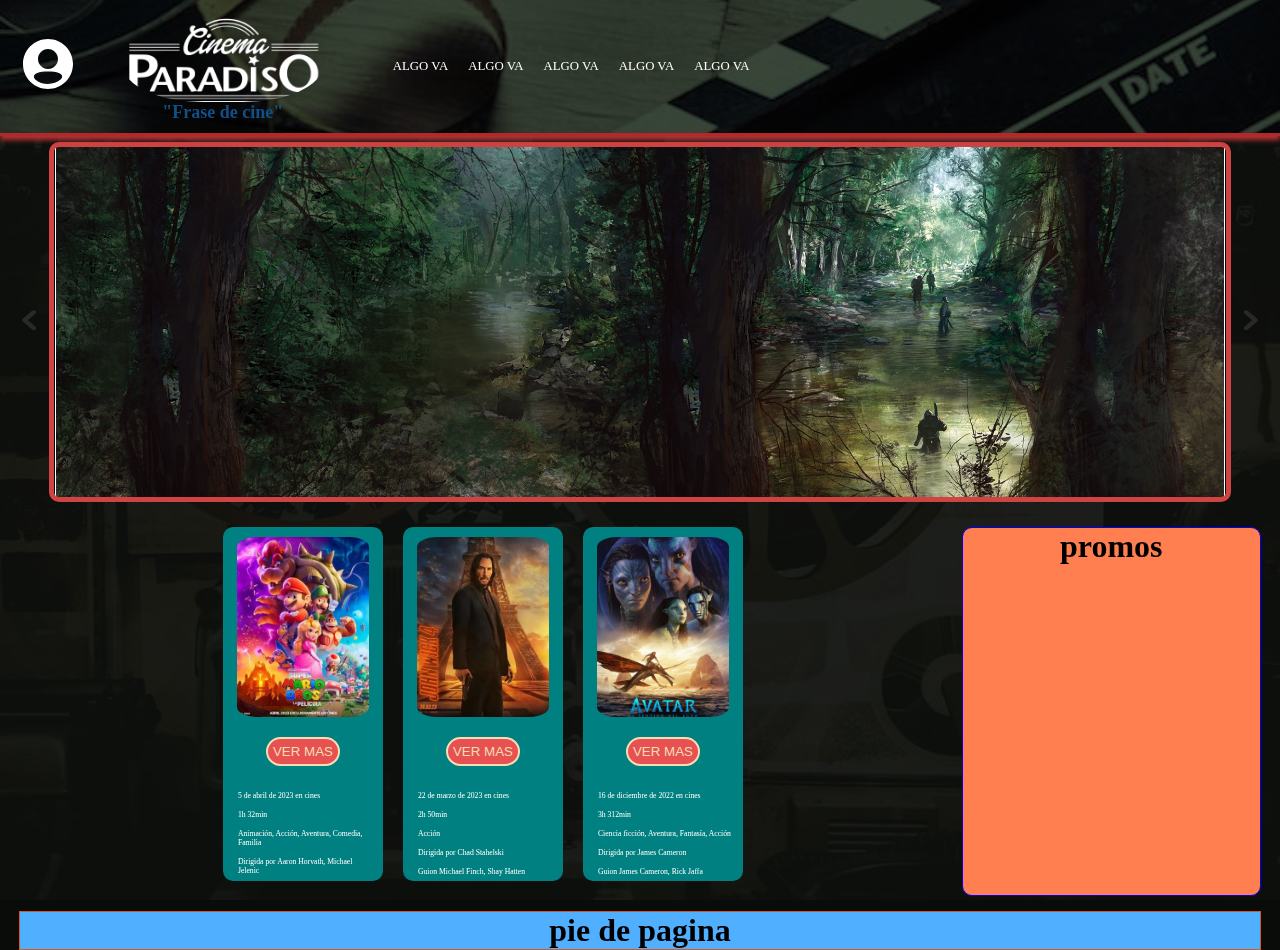
==== commit 81b9bfae: "arreglar los ver mas que no se muevan otras cards" ====
--- a/TPE2/index.html
+++ b/TPE2/index.html
@@ -15,7 +15,7 @@
         <a href="register.html"><img src="img/user-circle-svgrepo-com32.svg" alt=""></a>
       </div>
       <div class="logo">
-        <img src="img/Logo-cinemaParadiso.png" alt="">
+        <img src="img/LogoWhite-cinemaParadiso.png" alt="">
         <h4>"Frase de cine"</h4>
       </div>
       <ul class="nav-links" id="nav-links">
@@ -32,6 +32,7 @@
       <button class="btn-hambur" id="btn-hambur"><img class="open-close" src="img/hamburger-icon.svg" alt="abrir menu mobile"></button>
     </nav>
   </header>
+  <img src="img/antigua-máquina-de-cine.jpg" alt="antigua maquina de cine">
   <section class="sectionGrid">
     <article class="slide-conteiner">
       <button id="btn-ant"><img src="img/arrow-down-2-svgrepo32-com.svg" alt=""></button>
--- a/TPE2/css/style.css
+++ b/TPE2/css/style.css
@@ -30,8 +30,8 @@
 }
 /* html{
   height: 100%;
-} */
-/* body{
+}
+body{
   min-height: 100%;
 } */
 
@@ -153,12 +153,27 @@
 
 .hero{
   text-align: center;
-  background-color: var(--navbar-background-color-hero);
+  /* background-color: var(--navbar-background-color-hero); */
   grid-area: header;
   z-index: 10;
-}
-
-
+  background-image: url(../img/soñar-con-peliculas.jpg);
+	background-position: center center;
+  background-repeat: no-repeat;
+  background-size: cover;
+	background-blend-mode: multiply;
+	background-color: rgba(35, 51, 36, .9);
+	border-bottom: 3px solid rgb(179, 40, 40)
+}
+
+body > img{
+  position: fixed;
+  top: 0px;
+  opacity: 0.095;
+  width: 100%;
+  height: 100%;
+  object-fit: cover;
+  z-index: -1;
+}
 /*
 ! ------------PARA EL SLIDER EN MOVIL-------------------
 */
@@ -172,7 +187,7 @@
 
 .slide{
   overflow: hidden;
-  height: 45vh;
+  height: 40vh;
   width: 100%;
   margin: 10px 10px;
   background-image: url(../img/img0.jpg);
@@ -188,7 +203,7 @@
   border-radius: 10px;
 }
 .slide-conteiner button{
-  background: var(--theme-color);
+  background: transparent;
   border: none;
   cursor: pointer;
   width: 20px;
@@ -223,25 +238,27 @@
   display: flex;
   align-items: center;
   justify-content: center;
-  max-width: 200px;
+  max-width: 150px;
+  max-height: 200px;
+  overflow: hidden;
+  border-radius: 20px;
 }
 .portada-img{
-  /* grid-area: portada; */
   border-radius: 20px;
   padding: 10px 0px;
-  width: 80%;
+  width: 100%;
   margin: auto;
+  align-items: center center;
   object-fit: cover;
 }
 .parr-der{
-  /* grid-area: listaMovie; */
+  grid-area: listaMovie;
   color: var(--text-color-inverse);
   padding: 0px 10px 0 0;
   font-size: 0.8em;
   text-align: left;
 }
 .parr-der>ul li{
-
   padding: 0 0 10px 15px;
 }
 .sinop-parr>button{
@@ -261,7 +278,7 @@
 }
 
 .sinop-parr{
-  /* grid-area: sinopsis; */
+  grid-area: sinopsis;
   display: flex;
   flex-direction: column;
   justify-content: center;
@@ -272,12 +289,12 @@
 .movie{
   margin-bottom: 10px;
   border-radius: 10px;
-  box-shadow: 3px 3px 5px 2px rgba(34, 86, 110, 0.9);
+  /* box-shadow: 3px 3px 5px 2px rgba(34, 86, 110, 0.9); */
   gap: 10px;
   background-color: var(--theme-cards);
   display: flex;
   flex-direction: column;
-  justify-content: center;
+  justify-content: start;
   /* display: grid;
   grid-area: movie;
   grid-template-columns: repeat(2, 1fr);
@@ -316,7 +333,7 @@
   grid-area: footer;
 }
 .sectionGrid{
-  width: 90%;
+  width: 80%;
   margin: auto;
   margin-top: 132px; /* para mostrar cuarpo del grid por debajo del header fixed */
   display: grid;
@@ -351,12 +368,16 @@
   .poster{
     display: flex;
     justify-content: center;
-    max-width: 400px;
+    max-width: 150px;
   }
   /* .portada-img{
     min-width: 160px;
   } */
-  
+  .ppal{
+    display: flex;
+    flex-wrap: wrap;
+    justify-content: center;
+  }
   .movie{
     margin-bottom: 15px;
     /* grid-template-columns: 1.2fr 0.8fr;
@@ -424,11 +445,7 @@
 
 
   .poster{
-    display: flex;
-    justify-content: center;
-    width: 80%;
-    max-height: 50%;
-    overflow: hidden;
+    max-width: 150px;
   }
   .poster>img{
     width: 100%;
@@ -437,8 +454,13 @@
     object-position: center;
   }
   .movie{
-    position: relative;
+    max-width: 180px;
     padding-top: auto;
+    /* display: grid;
+    grid-template-columns: 1fr;
+    grid-template-areas: "portada"
+    "sinopsis"
+    "listaMovie"; */
   }
 
   /* para mostrar cuarpo del grid por debajo del header fixed */
@@ -466,15 +488,35 @@
     display: flex;
     justify-content: center;
     gap: 20px;
-  }
-  .parr-der{
-    padding: auto ;
-  }
-
-
-  /* .parr-der>ul li{
+    max-width: 1200px;
+  }
+  
+  .sinop-parr > p{
+    max-height: 90px;
+    overflow-y: scroll;
+    max-width: 120px;
+    font-size: .6em;
+  }
+
+
+  .parr-der>ul {
+    max-height: 90px;
+    overflow-y: scroll;
+    max-width: 150px;
+    font-size: .6em;
     padding-bottom: 15px;
-  } */
+  }
+  .parr-der>ul::-webkit-scrollbar,
+  .sinop-parr>p::-webkit-scrollbar{
+    width: 4px;
+    border-radius: 5px;
+    background-color: rgba(48, 102, 102, 0.82);
+  }
+  .parr-der>ul::-webkit-scrollbar-thumb,
+  .sinop-parr>p::-webkit-scrollbar-thumb{
+    border-radius: 5px;
+    background-color: var(--navbar-shallow-color);
+  }
 
 
 }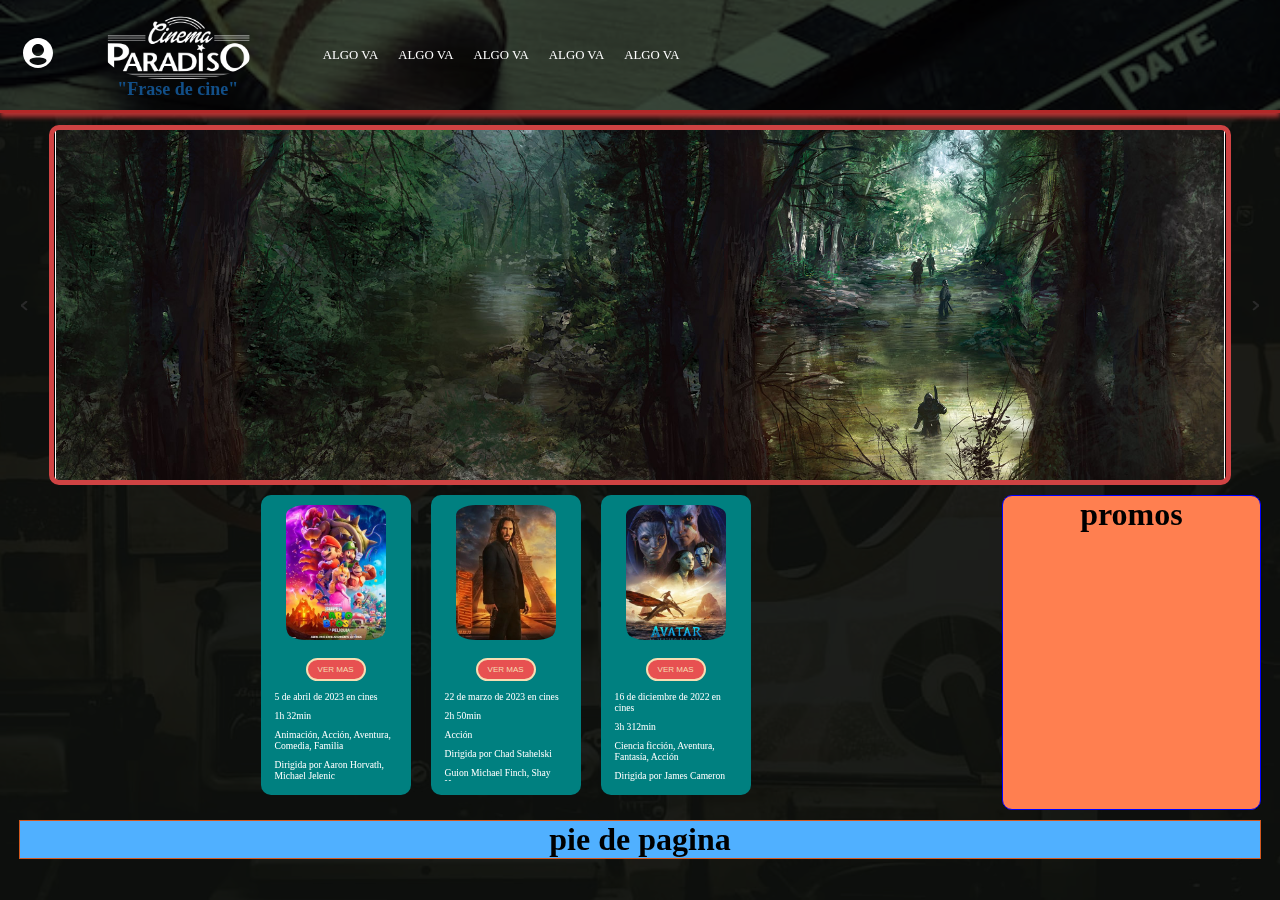
==== commit 0a131565: "header, slide y cards andando" ====
--- a/TPE2/index.html
+++ b/TPE2/index.html
@@ -34,13 +34,12 @@
   </header>
   <img src="img/antigua-máquina-de-cine.jpg" alt="antigua maquina de cine">
   <section class="sectionGrid">
-    <article class="slide-conteiner">
+    <section class="slide-conteiner">
       <button id="btn-ant"><img src="img/arrow-down-2-svgrepo32-com.svg" alt=""></button>
       <section class="slide" id="img-slide"></section>
       <button id="btn-sig"><img src="img/arrow-down-2-svgrepo32-com.svg" alt=""></button>
-    </article>
+    </section>
     <section class="cards-conteiner">
-      <div class="ppal">
         <article class="movie" id="movie1">
           <section class="poster">
             <img class="portada-img" src="img/marioBros.jpg" alt="portada mario bros">
@@ -101,7 +100,6 @@
             </ul>
           </section>
         </article>
-      </div>
     </section>
     <aside class="sidebar">
       <h1>promos</h1>
--- a/TPE2/css/style.css
+++ b/TPE2/css/style.css
@@ -6,7 +6,7 @@
   --text-color: black;
   --navbar-background-color-hero: rgb(31, 51, 39);
   --navbar-shallow-color: #b83434;
-  --menu-mobile-background-color: #3A4460;
+  --menu-mobile-background-color: #b83434;/*#3A4460;*/
   --theme-cards: teal;
 }
 
@@ -28,22 +28,16 @@
 li{
   list-style: none;
 }
-/* html{
-  height: 100%;
-}
-body{
-  min-height: 100%;
-} */
 
 /*-------------inicio del header y nav mobile--------------*/
 
 .hero {
-  box-shadow: 0 4px 5px var(--navbar-shallow-color);
   position: fixed;
-  background-color: var(--theme-color);
   left: 0;
   top: 0;
   width: 100%;
+  background-color: var(--theme-color);
+  box-shadow: 0 4px 5px var(--navbar-shallow-color);
 }
 
 .nav {
@@ -59,7 +53,7 @@
   margin: auto;
 }
 .logo-user img{
-  width:  50px;
+  width:  30px;
 }
 .logo {
   display: flex;
@@ -73,21 +67,21 @@
 
 .logo img {
   border-radius: 40%;
-  width: 200px;
+  width: 100px;
 }
 
 /* Menu */
 .nav-links {
   display: flex;
   flex-direction: column;
-  list-style: none;
+  /* list-style: none; */
   position: fixed;
   left: 0;
   top: 0;
   width: 100%;
+  height: 100%;
   align-items: center;
   background-color: var(--menu-mobile-background-color);
-  height: 100%;
   overflow-y: auto;
   transition: opacity 0.3s;
   visibility: hidden;
@@ -153,7 +147,6 @@
 
 .hero{
   text-align: center;
-  /* background-color: var(--navbar-background-color-hero); */
   grid-area: header;
   z-index: 10;
   background-image: url(../img/soñar-con-peliculas.jpg);
@@ -187,9 +180,9 @@
 
 .slide{
   overflow: hidden;
-  height: 40vh;
-  width: 100%;
-  margin: 10px 10px;
+  height: 20vh;
+  width: 100%;
+  margin: 5px 5px;
   background-image: url(../img/img0.jpg);
   background-image: no-repeat;
   background-image: fixed;
@@ -206,11 +199,11 @@
   background: transparent;
   border: none;
   cursor: pointer;
-  width: 20px;
+  width: 10px;
 }
 #btn-sig>img,
 #btn-ant>img{
-  width: 20px;
+  width: 10px;
 }
 #btn-ant>img{
   rotate: 90deg;
@@ -233,17 +226,54 @@
 /*
 ?  ---------INICIO DEL AREA CARDS EN MOVIL-----------------------
 */
+
+.cards-conteiner{
+  display: flex;
+  flex-wrap: wrap;
+  /* flex-direction: column; */
+  justify-content: center;
+  align-items: center;
+  /* text-align: center; */
+  grid-area: cards;
+  /*display: grid;
+  gap: 10px;
+  grid-template-columns: repeat(1, 1fr);
+  grid-template-areas: "movie"; */
+}
+.movie{
+  margin: auto;
+  margin-bottom: 10px;
+  border-radius: 10px;
+  width: 150px;
+  height: 300px;
+  /* box-shadow: 3px 3px 5px 2px rgba(34, 86, 110, 0.9); */
+  background-color: var(--theme-cards);
+  display: flex;
+  flex-direction: column;
+  justify-content: start;
+  position: relative;
+  /* display: grid;
+  grid-area: movie;
+  grid-template-columns: repeat(2, 1fr);
+  grid-template-areas:"portada listaMovie"
+  "sinopsis sinopsis"; */
+}
+
 .poster{
   margin: auto;
   display: flex;
   align-items: center;
   justify-content: center;
-  max-width: 150px;
-  max-height: 200px;
+  width: 100px;
+  height: 150px;
   overflow: hidden;
   border-radius: 20px;
-}
-.portada-img{
+  position: absolute;
+  top: 0%;
+  left: 17%;
+  z-index: 1;
+}
+.poster >img{
   border-radius: 20px;
   padding: 10px 0px;
   width: 100%;
@@ -252,65 +282,95 @@
   object-fit: cover;
 }
 .parr-der{
+  position: absolute;
+  top: 62%;
   grid-area: listaMovie;
   color: var(--text-color-inverse);
-  padding: 0px 10px 0 0;
-  font-size: 0.8em;
+  padding: 10px 10px 10px 0;
+  font-size: 0.5em;
   text-align: left;
+  margin-bottom: 10px;
+}
+.parr-der ul {
+  overflow-y: scroll;
+  height: 90px;
+}
+.parr-der ul::-webkit-scrollbar{
+  width: 4px;
+  border-radius: 5px;
+  background-color: rgba(48, 102, 102, 0.82);
+}
+.parr-der ul::-webkit-scrollbar-thumb{
+  border-radius: 5px;
+  background-color: var(--navbar-shallow-color);
 }
 .parr-der>ul li{
-  padding: 0 0 10px 15px;
+  padding: 0 0 8px 20%;
 }
 .sinop-parr>button{
   background-color: rgb(231, 81, 81);
   border-radius: 40px;
   border: 2px solid wheat;
   width: max-content;
-  margin: auto;
-  margin-bottom: 10px;
+  /* margin: 10px auto; */
   cursor: pointer;
   color: wheat;
   padding: 5px;
   text-transform: uppercase;
+  position: absolute;
+  left: 30%;
+  width: 40%;
+  bottom: 38%;
+
+}
+.sinop-parr>button:hover{
+  opacity: 0.8;
+  transition:  opacity .5s;
+}
+
+.btn-vermas{
+  font-size: 8px;
 }
 .ver_menos{
   display: none;
 }
-
+.ver_contenido{
+  display: block;
+  z-index: 2;
+  color: var(--text-color);
+  background-color: var(--text-color-inverse);
+  transition: opacity 0.5s;
+  padding: 5px;
+  border-radius: 10px;
+  height: 240px;
+  overflow-y: scroll;
+}
 .sinop-parr{
   grid-area: sinopsis;
   display: flex;
   flex-direction: column;
   justify-content: center;
   text-align: justify;
-  padding: 0px 20px 5px 20px;
+  align-items: center;
+  width: 90%;
+  margin-left: 5%;
+  height: auto;
+  padding: 5px 5px 0px 5px;
   color: var(--text-color-inverse);
-}
-.movie{
-  margin-bottom: 10px;
-  border-radius: 10px;
-  /* box-shadow: 3px 3px 5px 2px rgba(34, 86, 110, 0.9); */
-  gap: 10px;
-  background-color: var(--theme-cards);
-  display: flex;
-  flex-direction: column;
-  justify-content: start;
-  /* display: grid;
-  grid-area: movie;
-  grid-template-columns: repeat(2, 1fr);
-  grid-template-areas:"portada listaMovie"
-                      "sinopsis sinopsis"; */
-}
-.cards-conteiner{
-  text-align: center;
-  grid-area: cards;
-  /*display: grid;
-  gap: 10px;
-  grid-template-columns: repeat(1, 1fr);
-  grid-template-areas: "movie"; */
-}
-.ppal{
-  display: unset;
+  font-size: 0.8rem;
+
+}
+.sinop-parr>p{
+  font-size: .8em;
+}
+.sinop-parr::-webkit-scrollbar{
+  width: 4px;
+  border-radius: 5px;
+  background-color: rgba(48, 102, 102, 0.82);
+}
+.sinop-parr::-webkit-scrollbar-thumb{
+  border-radius: 5px;
+  background-color: var(--navbar-shallow-color);
 }
 
 
@@ -327,23 +387,25 @@
   border-radius: 10px;
 }
 .pie-pag{
+  width: 100%;
   text-align: center;
+  justify-content: center;
   border: 1px solid rgb(211, 89, 32);
   background-color: rgb(80, 176, 255);
   grid-area: footer;
 }
 .sectionGrid{
-  width: 80%;
+  width: 100%;
   margin: auto;
-  margin-top: 132px; /* para mostrar cuarpo del grid por debajo del header fixed */
-  display: grid;
+  margin-top: 100px; /* para mostrar cuarpo del grid por debajo del header fixed */
   gap: 10px;
-  grid-template-columns: repeat(12, 1fr);
+  /* display: grid;
+  grid-template-columns: repeat(1, 1fr);
   grid-template-areas:
                       "slide slide slide slide slide slide slide slide slide slide slide slide"
                       "cards cards cards cards cards cards cards cards cards cards cards cards"
                       "sidebar sidebar sidebar sidebar sidebar sidebar sidebar sidebar sidebar sidebar sidebar sidebar"
-                      "footer footer footer footer footer footer footer footer footer footer footer footer";
+                      "footer footer footer footer footer footer footer footer footer footer footer footer"; */
 }
 
 
@@ -363,38 +425,75 @@
 
 
 
-@media (min-width:480px) {
+@media only screen and (min-width:480px) {
   /*--cambio grid--*/
+  .logo img {
+    border-radius: 40%;
+    width: 150px;
+  }
+  .slide{
+    height: 40vh;
+    margin: 0 20px;
+  }
   .poster{
     display: flex;
     justify-content: center;
     max-width: 150px;
   }
-  /* .portada-img{
-    min-width: 160px;
-  } */
-  .ppal{
+  .portada-img{
+  max-width: 150px;
+  }
+  .cards-conteiner{
     display: flex;
     flex-wrap: wrap;
     justify-content: center;
   }
   .movie{
+    margin: 0 10px;
     margin-bottom: 15px;
-    /* grid-template-columns: 1.2fr 0.8fr;
-    grid-template-areas:"portada listaMovie"
-                        "sinopsis sinopsis"; */
-  }
+    min-width: 100px;
+    max-width: 200px;
+  }
+  .sinop-parr>p{
+    margin: auto;
+    font-size: .8em;
+  }
+  .parr-der{
+    margin-top: 0px;
+  }
+  .parr-der>ul{
+    top: 10px;
+  }
+  .parr-der>ul li{
+    margin: auto;
+    font-size: .6rem;
+    padding: 0 0 8px 10%;
+  }
+  .sinop-parr>p::-webkit-scrollbar{
+    width: 4px;
+    border-radius: 5px;
+    background-color: rgba(48, 102, 102, 0.82);
+  }
+  .sinop-parr>p::-webkit-scrollbar-thumb{
+    border-radius: 5px;
+    background-color: var(--navbar-shallow-color);
+  }
+  
   .sectionGrid{
     width: 97%;
     margin: auto;
-    margin-top: 132px; /* para mostrar cuarpo del grid por debajo del header fixed */
+    margin-top: 125px; /* para mostrar cuarpo del grid por debajo del header fixed */
     display: grid;
-    gap: 15px;
+    gap: 10px;
+    grid-template-columns: (12 1fr);
     grid-template-areas:
+    "header header header header header header header header header header header header "
     "slide slide slide slide slide slide slide slide slide slide slide slide"
     "cards cards cards cards cards cards cards cards cards sidebar sidebar sidebar"
-    /* "sidebar sidebar sidebar sidebar sidebar sidebar sidebar sidebar sidebar sidebar sidebar sidebar" */
     "footer footer footer footer footer footer footer footer footer footer footer footer";
+  }
+  .pie-pag{
+    margin-right: auto;
   }
 
 }
@@ -440,12 +539,29 @@
   .logo img{
     margin:  0 50px;
     transition: 0.5s;
-    width: 200px;
-  }
-
-
+  }
+
+
+  /* para mostrar cuarpo del grid por debajo del header fixed */
+  .sectionGrid{
+    margin-top: 115px; /* para mostrar cuarpo del grid por debajo del header fixed */
+    /* grid-template-columns: (12 1fr);
+    grid-template-areas:
+    "header header header header header header header header header header header header "
+    "slide slide slide slide slide slide slide slide slide slide slide slide"
+    "cards cards cards cards cards cards cards cards cards sidebar sidebar sidebar"
+    "footer footer footer footer footer footer footer footer footer footer footer footer"; */
+  }
+  /*.cards-conteiner{
+    display: flex;
+    justify-content: center;
+    gap: 20px;
+    max-width: 1200px;
+  }
   .poster{
-    max-width: 150px;
+    max-width: 120px;
+    margin-bottom: 10px;
+    grid-area: poster;
   }
   .poster>img{
     width: 100%;
@@ -454,57 +570,40 @@
     object-position: center;
   }
   .movie{
-    max-width: 180px;
+    max-width: 170px;
     padding-top: auto;
-    /* display: grid;
-    grid-template-columns: 1fr;
-    grid-template-areas: "portada"
-    "sinopsis"
-    "listaMovie"; */
-  }
-
-  /* para mostrar cuarpo del grid por debajo del header fixed */
-  .sectionGrid{
-    margin-top: 132px; /* para mostrar cuarpo del grid por debajo del header fixed */
-    /* grid-template-rows: repeat(8, 45vh 1fr 1fr 1fr 1fr 1fr 1fr auto);
-    grid-template-areas:
-    "slide slide slide slide slide slide slide slide slide slide slide slide"
-    "cards cards cards cards cards cards cards cards cards sidebar sidebar sidebar"
-    "cards cards cards cards cards cards cards cards cards sidebar sidebar sidebar"
-    "cards cards cards cards cards cards cards cards cards sidebar sidebar sidebar"
-    "cards cards cards cards cards cards cards cards cards sidebar sidebar sidebar"
-    "cards cards cards cards cards cards cards cards cards sidebar sidebar sidebar"
-    "cards cards cards cards cards cards cards cards cards sidebar sidebar sidebar"
-    /* "sidebar sidebar sidebar sidebar sidebar sidebar sidebar sidebar sidebar sidebar sidebar sidebar" */
-    /*"footer footer footer footer footer footer footer footer footer footer footer footer";
-  } */
-
-  /* .movie {
-    grid-template-columns: 1fr 1fr;
-    grid-template-areas:"portada listaMovie"
-                        "sinopsis sinopsis";*/
-  }
-  .ppal{
-    display: flex;
     justify-content: center;
-    gap: 20px;
-    max-width: 1200px;
-  }
-  
+    align-items: center;
+    display: grid;
+    grid-template-columns: (1 1fr);
+    grid-template-areas: "poster"
+    "listaMovie"
+    "sinopsis";
+  }
+
+  .sinop-parr{
+    grid-area: sinopsis;
+    width: 100%;
+  }
   .sinop-parr > p{
-    max-height: 90px;
+    max-height: 100px;
     overflow-y: scroll;
-    max-width: 120px;
+    max-width: 165px;
     font-size: .6em;
   }
-
+  .parr-der{
+    grid-area: listaMovie;
+  }
 
   .parr-der>ul {
-    max-height: 90px;
+    max-height: 100px;
     overflow-y: scroll;
-    max-width: 150px;
+    max-width: 160px;
     font-size: .6em;
     padding-bottom: 15px;
+  }
+  .parr-der>ul li{
+    max-width: 150px;
   }
   .parr-der>ul::-webkit-scrollbar,
   .sinop-parr>p::-webkit-scrollbar{
@@ -517,6 +616,6 @@
     border-radius: 5px;
     background-color: var(--navbar-shallow-color);
   }
-
+*/
 
 }